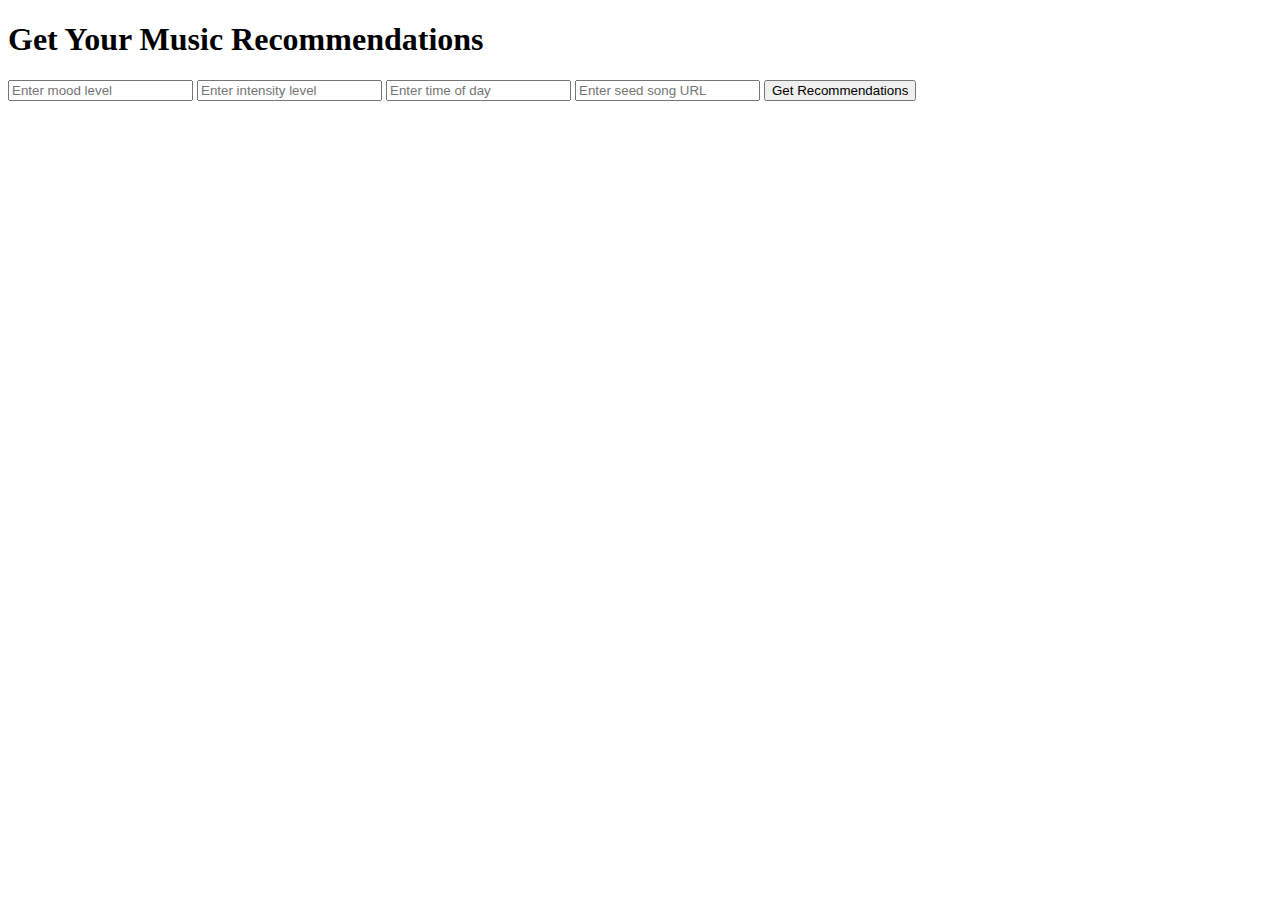
==== index.html @ 8d908a5f "updated index and app file to work with github pages" ====
<!DOCTYPE html>
<html lang="en">
<head>
    <meta charset="UTF-8">
    <title>Music Recommendation System</title>
</head>
<body>
    <h1>Get Your Music Recommendations</h1>
    <form action="{{ url_for('results') }}" method="post">
        <!-- Your input fields here -->
        <input type="text" name="mood" placeholder="Enter mood level">
        <input type="text" name="intensity" placeholder="Enter intensity level">
        <input type="text" name="time" placeholder="Enter time of day">
        <input type="text" name="seed_song_url" placeholder="Enter seed song URL">
        <button type="submit">Get Recommendations</button>
    </form>
</body>
</html>
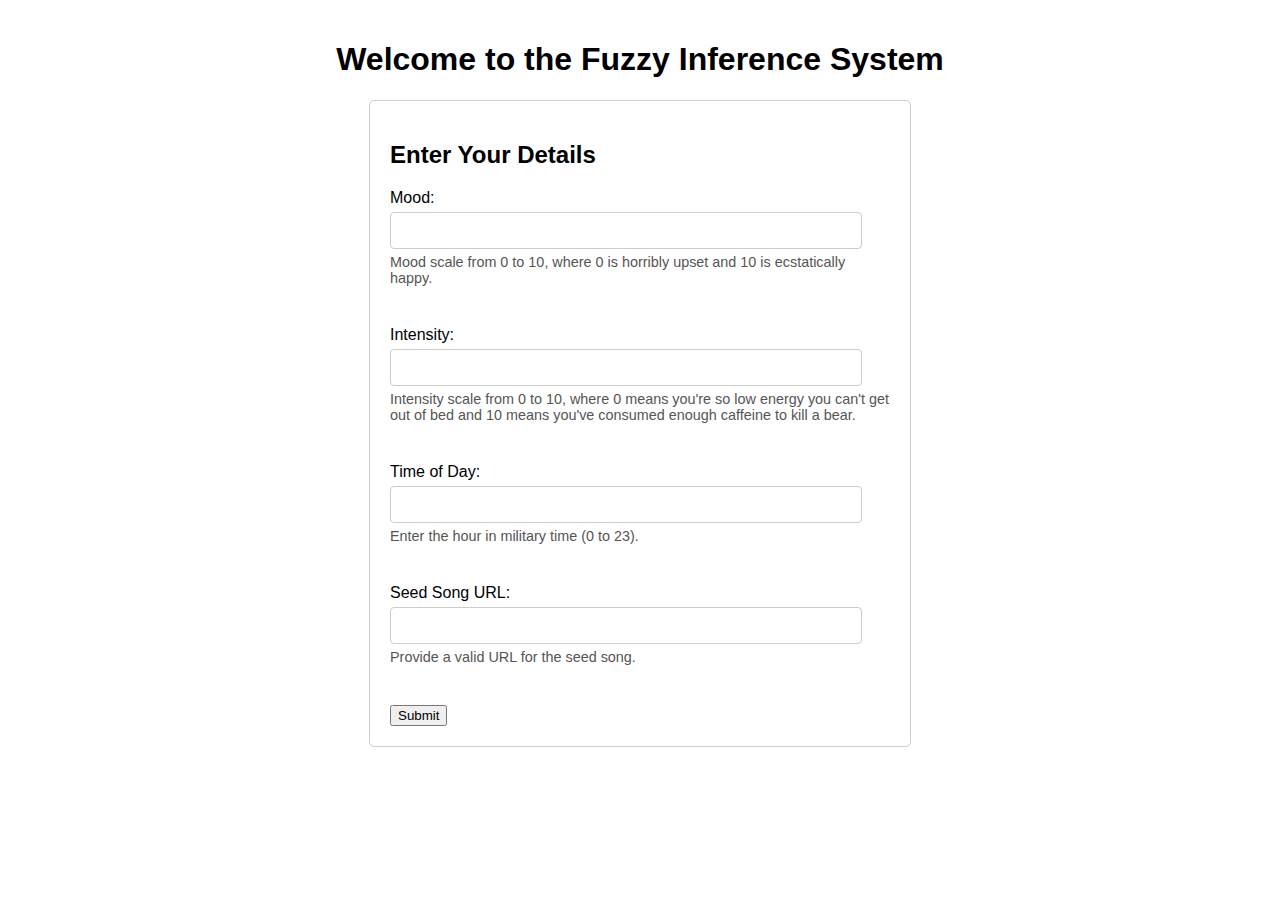
==== commit 14fa521c: "update so replit looks good" ====
--- a/index.html
+++ b/index.html
@@ -1,18 +1,49 @@
 <!DOCTYPE html>
 <html lang="en">
+
 <head>
     <meta charset="UTF-8">
-    <title>Music Recommendation System</title>
+    <title>Welcome to the Fuzzy Inference System</title>
+    <link rel="stylesheet" href="static/styles.css">
+    <meta name="viewport" content="width=device-width, initial-scale=1.0">
 </head>
+
 <body>
-    <h1>Get Your Music Recommendations</h1>
-    <form action="{{ url_for('results') }}" method="post">
-        <!-- Your input fields here -->
-        <input type="text" name="mood" placeholder="Enter mood level">
-        <input type="text" name="intensity" placeholder="Enter intensity level">
-        <input type="text" name="time" placeholder="Enter time of day">
-        <input type="text" name="seed_song_url" placeholder="Enter seed song URL">
-        <button type="submit">Get Recommendations</button>
-    </form>
+    <header>
+        <h1>Welcome to the Fuzzy Inference System</h1>
+    </header>
+
+    <section class="user-inputs">
+        <h2>Enter Your Details</h2>
+        <form action="/results" method="POST">
+            <div class="form-group">
+                <label for="mood">Mood:</label>
+                <input type="text" id="mood" name="mood" required>
+                <small>Mood scale from 0 to 10, where 0 is horribly upset and 10 is ecstatically happy.</small>
+            </div>
+
+            <div class="form-group">
+                <label for="intensity">Intensity:</label>
+                <input type="number" id="intensity" name="intensity" required>
+                <small>Intensity scale from 0 to 10, where 0 means you're so low energy you can't get out of bed and 10
+                    means you've consumed enough caffeine to kill a bear.</small>
+            </div>
+
+            <div class="form-group">
+                <label for="time">Time of Day:</label>
+                <input type="text" id="time" name="time" required>
+                <small>Enter the hour in military time (0 to 23).</small>
+            </div>
+
+            <div class="form-group">
+                <label for="seed_song_url">Seed Song URL:</label>
+                <input type="url" id="seed_song_url" name="seed_song_url" required>
+                <small>Provide a valid URL for the seed song.</small>
+            </div>
+
+            <button type="submit">Submit</button>
+        </form>
+    </section>
 </body>
+
 </html>--- a/static/styles.css
+++ b/static/styles.css
@@ -0,0 +1,83 @@
+body {
+  font-family: Arial, sans-serif;
+  margin: 0;
+  padding: 20px;
+}
+
+header {
+  text-align: center;
+  margin-bottom: 20px;
+}
+
+.user-inputs {
+  max-width: 500px;
+  margin: 0 auto;
+  padding: 20px;
+  border: 1px solid #ccc;
+  border-radius: 5px;
+}
+
+.user-inputs .form-group {
+  margin-bottom: 40px;
+  /* Increase this value for more space between each variable */
+}
+
+label {
+  display: block;
+  /* Each label on a new line */
+  margin-bottom: 5px;
+  /* Space between label and input */
+}
+
+input[type="text"],
+input[type="number"],
+input[type="url"] {
+  width: 90%;
+  /* Full width input fields */
+  padding: 10px;
+  margin-bottom: 5px;
+  /* Space between input and description */
+  border: 1px solid #ccc;
+  border-radius: 4px;
+}
+
+small {
+  display: block;
+  /* Each description on a new line */
+  font-size: 0.9em;
+  /* Slightly smaller text */
+  color: #555;
+  /* Darker gray for readability */
+}
+
+/* Styles for user inputs output */
+.user-inputs-output {
+  display: flex;
+  justify-content: space-between;
+  margin: 20px 0;
+}
+
+.user-inputs-box,
+.output-values-box {
+  border: 1px solid #ccc;
+  border-radius: 5px;
+  padding: 15px;
+  width: 48%;
+  /* Adjust width for layout */
+  background-color: #fff;
+  box-shadow: 0 2px 5px rgba(0, 0, 0, 0.1);
+}
+
+.user-inputs-box h2,
+.output-values-box h2 {
+  text-align: center;
+  margin-bottom: 10px;
+}
+
+.user-inputs-box p,
+.output-values-box ul {
+  font-size: 0.8em;
+  /* Smaller font size for outputs */
+  margin: 5px 0;
+  /* Margin for spacing */
+}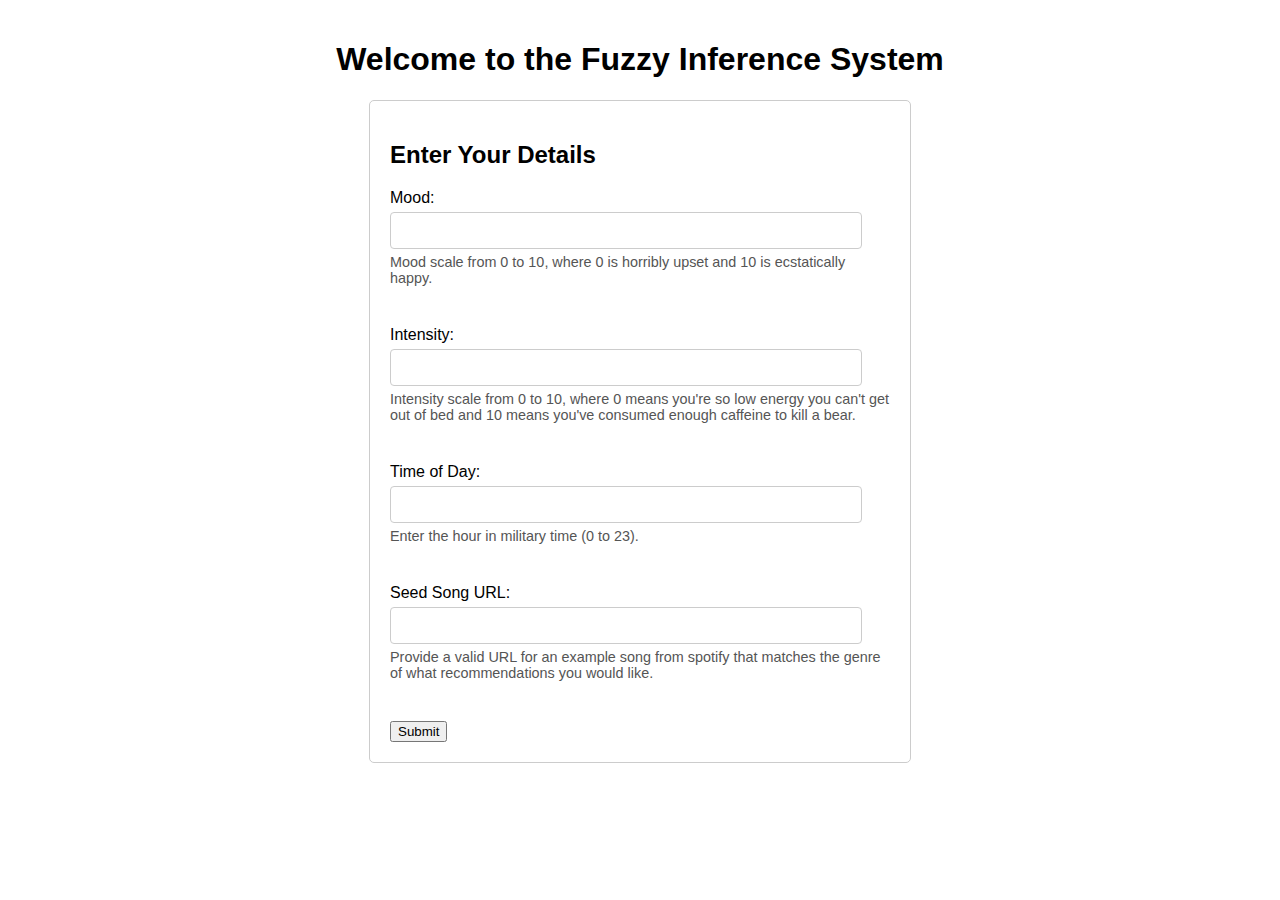
==== commit b43b08eb: "css updates" ====
--- a/index.html
+++ b/index.html
@@ -38,7 +38,7 @@
             <div class="form-group">
                 <label for="seed_song_url">Seed Song URL:</label>
                 <input type="url" id="seed_song_url" name="seed_song_url" required>
-                <small>Provide a valid URL for the seed song.</small>
+                <small>Provide a valid URL for an example song from spotify that matches the genre of what recommendations you would like.</small>
             </div>
 
             <button type="submit">Submit</button>
--- a/static/styles.css
+++ b/static/styles.css
@@ -70,14 +70,55 @@
 
 .user-inputs-box h2,
 .output-values-box h2 {
+  font-size: 1em;
   text-align: center;
   margin-bottom: 10px;
 }
 
 .user-inputs-box p,
 .output-values-box ul {
-  font-size: 0.8em;
+  font-size: 0.9em;
   /* Smaller font size for outputs */
   margin: 5px 0;
   /* Margin for spacing */
+}
+
+.graphs {
+  margin-top: 40px; /* Space from elements above */
+  margin-bottom: 40px; /* Space from elements below */
+  padding: 20px; /* Inner padding */
+  background-color: #f9f9f9; /* Optional: Light background color */
+  border-radius: 5px; /* Optional: Rounded corners */
+  box-shadow: 0 2px 5px rgba(0, 0, 0, 0.1); /* Optional: Shadow for depth */
+}
+
+.graphs h2 {
+  font-size: 1.5em; /* Adjust heading size */
+  margin-bottom: 10px; /* Space below each heading */
+}
+
+.graphs .row {
+  display: flex; /* Use flexbox for layout */
+  justify-content: left; 
+  flex-wrap: wrap; /* Allow wrapping to stack on small screens */
+  margin-bottom: 10px; /* Space below each row */
+}
+
+.graphs img {
+  width: 30%; /* Set image width to a percentage for larger screens */
+  height: auto; /* Maintain aspect ratio */
+  max-width: 300px; /* Set a maximum width for larger screens */
+  margin: 0 5px; /* Horizontal margin between images */
+}
+
+/* Media query for small screens */
+@media (max-width: 767px) {
+  .graphs .row {
+      justify-content: center; /* Center items on small screens */
+  }
+  .graphs img {
+      width: 80%; /* Set to a larger percentage for readability */
+      max-width: none; /* Remove max-width constraint on small screens */
+      margin: 5px 0; /* Vertical margin between stacked images */
+  }
 }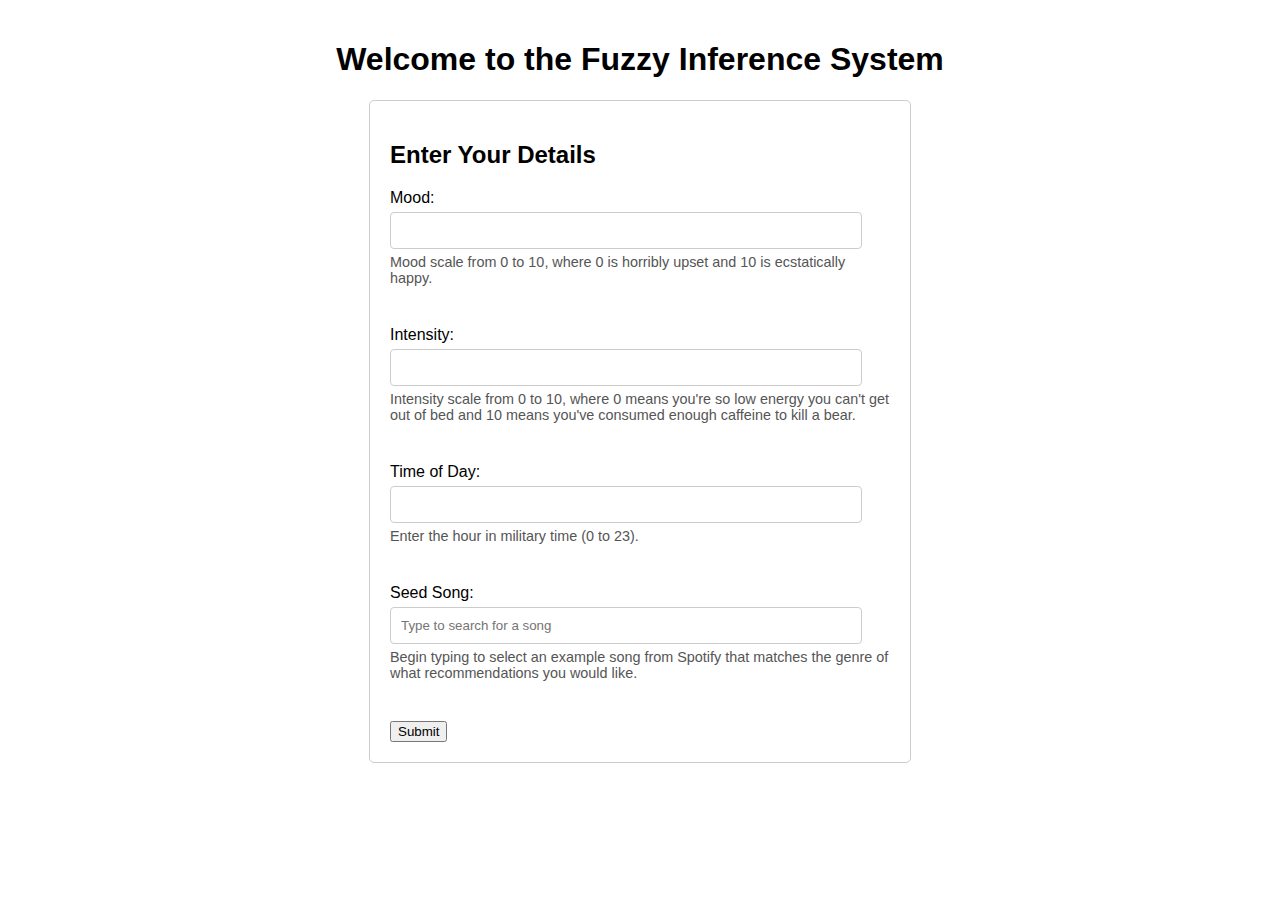
==== commit 6689e055: "Added song selection drop down" ====
--- a/index.html
+++ b/index.html
@@ -36,14 +36,82 @@
             </div>
 
             <div class="form-group">
-                <label for="seed_song_url">Seed Song URL:</label>
-                <input type="url" id="seed_song_url" name="seed_song_url" required>
-                <small>Provide a valid URL for an example song from spotify that matches the genre of what recommendations you would like.</small>
+                <label for="seed_song">Seed Song:</label>
+                <input type="text" id="seed_song" name="seed_song" placeholder="Type to search for a song" required autocomplete="off">
+                <div id="song-suggestions" class="suggestions"></div>
+                <small>Begin typing to select an example song from Spotify that matches the genre of what recommendations you would like.</small>
             </div>
+
+            <!-- Hidden input to store song ID -->
+            <input type="hidden" id="seed_song_id" name="seed_song_id">
 
             <button type="submit">Submit</button>
         </form>
     </section>
+
+    <script>
+        document.addEventListener('DOMContentLoaded', function() {
+            const seedSongInput = document.getElementById('seed_song');
+            const seedSongIdInput = document.getElementById('seed_song_id');
+            const suggestionsContainer = document.getElementById('song-suggestions');
+        
+            // Event listener for input in the seed song field
+            seedSongInput.addEventListener('input', function() {
+                const query = seedSongInput.value;
+            
+                if (query.length > 2) {
+                    fetch(`/search_song?query=${encodeURIComponent(query)}`)
+                        .then(response => response.json())
+                        .then(data => {
+                            suggestionsContainer.innerHTML = ''; // Clear previous suggestions
+                
+                            // Check if there are any songs returned
+                            if (data.songs.length === 0) {
+                                suggestionsContainer.innerHTML = '<p>No songs found</p>';
+                                suggestionsContainer.style.display = 'none'; // Hide suggestions if none found
+                                return;
+                            }
+                
+                            // Create suggestion items for each song found
+                            data.songs.forEach(song => {
+                                const div = document.createElement('div');
+                                div.classList.add('suggestion-item');
+                                div.textContent = `${song.name} by ${song.artist}`;
+                                div.dataset.id = song.id; // Store song ID as a data attribute
+                
+                                // Add click event listener to each suggestion
+                                div.addEventListener('click', () => {
+                                    seedSongInput.value = `${song.name} by ${song.artist}`; // Set the selected song in the input field
+                                    seedSongIdInput.value = song.id;  // Save the selected song's ID into the hidden input field
+                                    suggestionsContainer.innerHTML = ''; // Clear suggestions after selection
+                                    suggestionsContainer.style.display = 'none'; // Hide suggestions after selection
+                                });
+                
+                                suggestionsContainer.appendChild(div);
+                            });
+                
+                            suggestionsContainer.style.display = 'block'; // Show suggestions
+                        })
+                        .catch(error => {
+                            console.error('Error fetching suggestions:', error);
+                            suggestionsContainer.innerHTML = '<p>Error fetching songs</p>';
+                            suggestionsContainer.style.display = 'none'; // Hide suggestions if there's an error
+                        });
+                } else {
+                    suggestionsContainer.innerHTML = ''; // Clear suggestions if the query is too short
+                    suggestionsContainer.style.display = 'none'; // Hide suggestions when input is too short
+                }
+            });
+        
+            // Hide suggestions if user clicks outside the input field
+            document.addEventListener('click', function(event) {
+                if (!seedSongInput.contains(event.target) && !suggestionsContainer.contains(event.target)) {
+                    suggestionsContainer.style.display = 'none';
+                }
+            });
+        });
+    </script>
+
 </body>
 
 </html>--- a/static/styles.css
+++ b/static/styles.css
@@ -2,6 +2,7 @@
   font-family: Arial, sans-serif;
   margin: 0;
   padding: 20px;
+  overflow-x: hidden;
 }
 
 header {
@@ -22,6 +23,32 @@
   /* Increase this value for more space between each variable */
 }
 
+.user-inputs #song-suggestions {
+  max-height: 200px; /* Limit height of suggestions */
+  overflow-y: auto; /* Scroll if the list gets too long */
+  border: 1px solid #ccc; /* Border around the suggestions */
+  background-color: white; /* Set background color */
+  /* position: absolute; /* Ensure it floats above other content */
+  z-index: 10; /* Ensure it's on top of other elements */
+  width: 70%; /* Full width of the input field */
+  border-radius: 5px; /* Rounded corners */
+  box-shadow: 0 2px 5px rgba(0, 0, 0, 0.1); /* Light shadow for depth */
+  box-sizing: border-box;
+  display: none;
+}
+
+/* Style each suggestion item */
+.user-inputs .suggestion-item {
+  padding: 10px; /* Space around each suggestion */
+  cursor: pointer; /* Make it clear that the items are clickable */
+  transition: background-color 0.3s; /* Smooth background color change */
+}
+
+/* Hover effect for suggestion items */
+.user-inputs .suggestion-item:hover {
+  background-color: #f0f0f0; /* Light gray background on hover */
+}
+
 label {
   display: block;
   /* Each label on a new line */
@@ -31,7 +58,7 @@
 
 input[type="text"],
 input[type="number"],
-input[type="url"] {
+input[type="search"] {
   width: 90%;
   /* Full width input fields */
   padding: 10px;
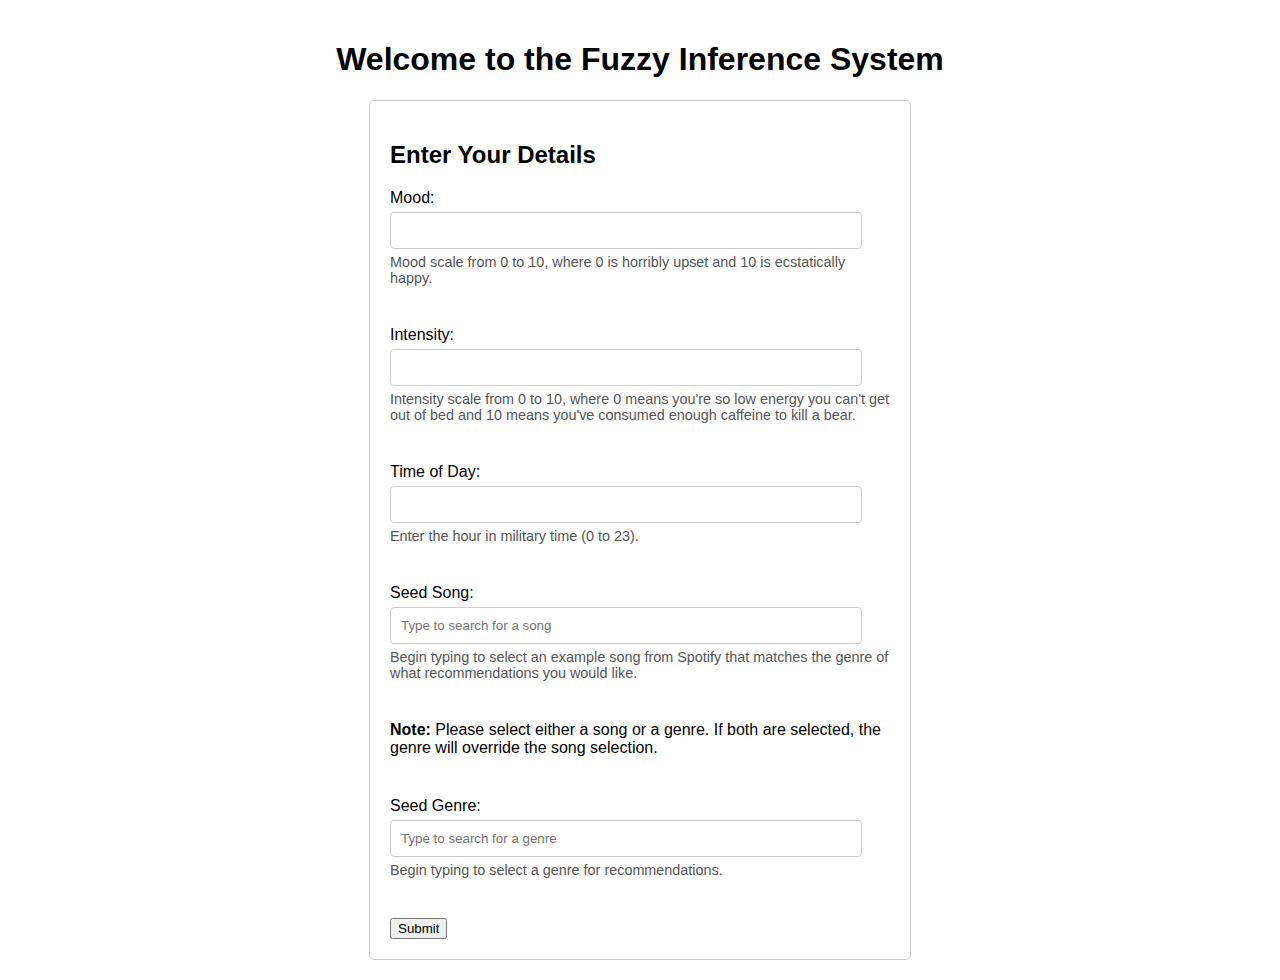
==== commit fc89b109: "Added genre selection capability" ====
--- a/index.html
+++ b/index.html
@@ -37,7 +37,7 @@
 
             <div class="form-group">
                 <label for="seed_song">Seed Song:</label>
-                <input type="text" id="seed_song" name="seed_song" placeholder="Type to search for a song" required autocomplete="off">
+                <input type="text" id="seed_song" name="seed_song" placeholder="Type to search for a song" autocomplete="off">
                 <div id="song-suggestions" class="suggestions"></div>
                 <small>Begin typing to select an example song from Spotify that matches the genre of what recommendations you would like.</small>
             </div>
@@ -45,7 +45,24 @@
             <!-- Hidden input to store song ID -->
             <input type="hidden" id="seed_song_id" name="seed_song_id">
 
+            <!-- New note above the genre input -->
+            <div class="form-group">
+                <p><strong>Note:</strong> Please select either a song or a genre. If both are selected, the genre will override the song selection.</p>
+            </div>
+
+            <!-- New input for Seed Genre (without 'required' attribute) -->
+            <div class="form-group">
+                <label for="seed_genre">Seed Genre:</label>
+                <input type="text" id="seed_genre" name="seed_genre" placeholder="Type to search for a genre" autocomplete="off">
+                <div id="genre-suggestions" class="suggestions"></div>
+                <small>Begin typing to select a genre for recommendations.</small>
+            </div>
+
+            <!-- Hidden input to store genre ID -->
+            <input type="hidden" id="seed_genre_id" name="seed_genre_id">
+
             <button type="submit">Submit</button>
+
         </form>
     </section>
 
@@ -53,60 +70,120 @@
         document.addEventListener('DOMContentLoaded', function() {
             const seedSongInput = document.getElementById('seed_song');
             const seedSongIdInput = document.getElementById('seed_song_id');
-            const suggestionsContainer = document.getElementById('song-suggestions');
-        
+            const seedGenreInput = document.getElementById('seed_genre');
+            const songSuggestionsContainer = document.getElementById('song-suggestions');
+            const genreSuggestionsContainer = document.getElementById('genre-suggestions');
+
             // Event listener for input in the seed song field
             seedSongInput.addEventListener('input', function() {
                 const query = seedSongInput.value;
-            
+
                 if (query.length > 2) {
                     fetch(`/search_song?query=${encodeURIComponent(query)}`)
                         .then(response => response.json())
                         .then(data => {
-                            suggestionsContainer.innerHTML = ''; // Clear previous suggestions
-                
-                            // Check if there are any songs returned
+                            songSuggestionsContainer.innerHTML = '';  // Clear previous suggestions
+
                             if (data.songs.length === 0) {
-                                suggestionsContainer.innerHTML = '<p>No songs found</p>';
-                                suggestionsContainer.style.display = 'none'; // Hide suggestions if none found
+                                songSuggestionsContainer.innerHTML = '<p>No songs found</p>';
+                                songSuggestionsContainer.style.display = 'none';  // Hide suggestions if none found
                                 return;
                             }
-                
-                            // Create suggestion items for each song found
+
                             data.songs.forEach(song => {
                                 const div = document.createElement('div');
                                 div.classList.add('suggestion-item');
                                 div.textContent = `${song.name} by ${song.artist}`;
-                                div.dataset.id = song.id; // Store song ID as a data attribute
-                
-                                // Add click event listener to each suggestion
+                                div.dataset.id = song.id;  // Store song ID as a data attribute
+
                                 div.addEventListener('click', () => {
                                     seedSongInput.value = `${song.name} by ${song.artist}`; // Set the selected song in the input field
                                     seedSongIdInput.value = song.id;  // Save the selected song's ID into the hidden input field
-                                    suggestionsContainer.innerHTML = ''; // Clear suggestions after selection
-                                    suggestionsContainer.style.display = 'none'; // Hide suggestions after selection
+                                    songSuggestionsContainer.innerHTML = ''; // Clear suggestions after selection
+                                    songSuggestionsContainer.style.display = 'none'; // Hide suggestions after selection
                                 });
-                
-                                suggestionsContainer.appendChild(div);
+
+                                songSuggestionsContainer.appendChild(div);
                             });
-                
-                            suggestionsContainer.style.display = 'block'; // Show suggestions
+
+                            songSuggestionsContainer.style.display = 'block';  // Show suggestions
                         })
                         .catch(error => {
                             console.error('Error fetching suggestions:', error);
-                            suggestionsContainer.innerHTML = '<p>Error fetching songs</p>';
-                            suggestionsContainer.style.display = 'none'; // Hide suggestions if there's an error
+                            songSuggestionsContainer.innerHTML = '<p>Error fetching songs</p>';
+                            songSuggestionsContainer.style.display = 'none'; // Hide suggestions if there's an error
                         });
                 } else {
-                    suggestionsContainer.innerHTML = ''; // Clear suggestions if the query is too short
-                    suggestionsContainer.style.display = 'none'; // Hide suggestions when input is too short
+                    songSuggestionsContainer.innerHTML = '';  // Clear suggestions if the query is too short
+                    songSuggestionsContainer.style.display = 'none';  // Hide suggestions when input is too short
                 }
             });
-        
-            // Hide suggestions if user clicks outside the input field
+
+            // Event listener for input in the seed genre field
+            seedGenreInput.addEventListener('input', function() {
+                const query = seedGenreInput.value;
+
+                if (query.length > 0) {
+                    fetch(`/search_genre?query=${encodeURIComponent(query)}`)
+                        .then(response => response.json())
+                        .then(data => {
+                            genreSuggestionsContainer.innerHTML = '';  // Clear previous suggestions
+
+                            if (data.genres.length === 0) {
+                                genreSuggestionsContainer.innerHTML = '<p>No genres found</p>';
+                                genreSuggestionsContainer.style.display = 'none';  // Hide suggestions if none found
+                                return;
+                            }
+
+                            // Sort genres: first those that start with the query, then the rest alphabetically
+                            const filteredGenres = data.genres.sort((a, b) => {
+                                const aStartsWithQuery = a.toLowerCase().startsWith(query.toLowerCase());
+                                const bStartsWithQuery = b.toLowerCase().startsWith(query.toLowerCase());
+
+                                if (aStartsWithQuery && !bStartsWithQuery) {
+                                    return -1;  // Put 'a' before 'b' if 'a' starts with the query
+                                } else if (!aStartsWithQuery && bStartsWithQuery) {
+                                    return 1;  // Put 'b' before 'a' if 'b' starts with the query
+                                } else {
+                                    return a.localeCompare(b);  // Alphabetical order for other genres
+                                }
+                            });
+
+                            filteredGenres.forEach(genre => {
+                                const div = document.createElement('div');
+                                div.classList.add('suggestion-item');
+                                div.textContent = genre;
+                                div.dataset.genre = genre;  // Store genre value as a data attribute
+
+                                div.addEventListener('click', () => {
+                                    seedGenreInput.value = genre;  // Set the selected genre in the input field
+                                    genreSuggestionsContainer.innerHTML = ''; // Clear suggestions after selection
+                                    genreSuggestionsContainer.style.display = 'none'; // Hide suggestions after selection
+                                });
+
+                                genreSuggestionsContainer.appendChild(div);
+                            });
+
+                            genreSuggestionsContainer.style.display = 'block';  // Show suggestions
+                        })
+                        .catch(error => {
+                            console.error('Error fetching genres:', error);
+                            genreSuggestionsContainer.innerHTML = '<p>Error fetching genres</p>';
+                            genreSuggestionsContainer.style.display = 'none'; // Hide suggestions if there's an error
+                        });
+                } else {
+                    genreSuggestionsContainer.innerHTML = '';  // Clear suggestions if the query is too short
+                    genreSuggestionsContainer.style.display = 'none';  // Hide suggestions when input is too short
+                }
+            });
+
+            // Hide suggestions if user clicks outside the input fields
             document.addEventListener('click', function(event) {
-                if (!seedSongInput.contains(event.target) && !suggestionsContainer.contains(event.target)) {
-                    suggestionsContainer.style.display = 'none';
+                if (!seedSongInput.contains(event.target) && !songSuggestionsContainer.contains(event.target)) {
+                    songSuggestionsContainer.style.display = 'none';
+                }
+                if (!seedGenreInput.contains(event.target) && !genreSuggestionsContainer.contains(event.target)) {
+                    genreSuggestionsContainer.style.display = 'none';
                 }
             });
         });
--- a/static/styles.css
+++ b/static/styles.css
@@ -23,7 +23,8 @@
   /* Increase this value for more space between each variable */
 }
 
-.user-inputs #song-suggestions {
+.user-inputs #song-suggestions,
+.user-inputs #genre-suggestions {
   max-height: 200px; /* Limit height of suggestions */
   overflow-y: auto; /* Scroll if the list gets too long */
   border: 1px solid #ccc; /* Border around the suggestions */
